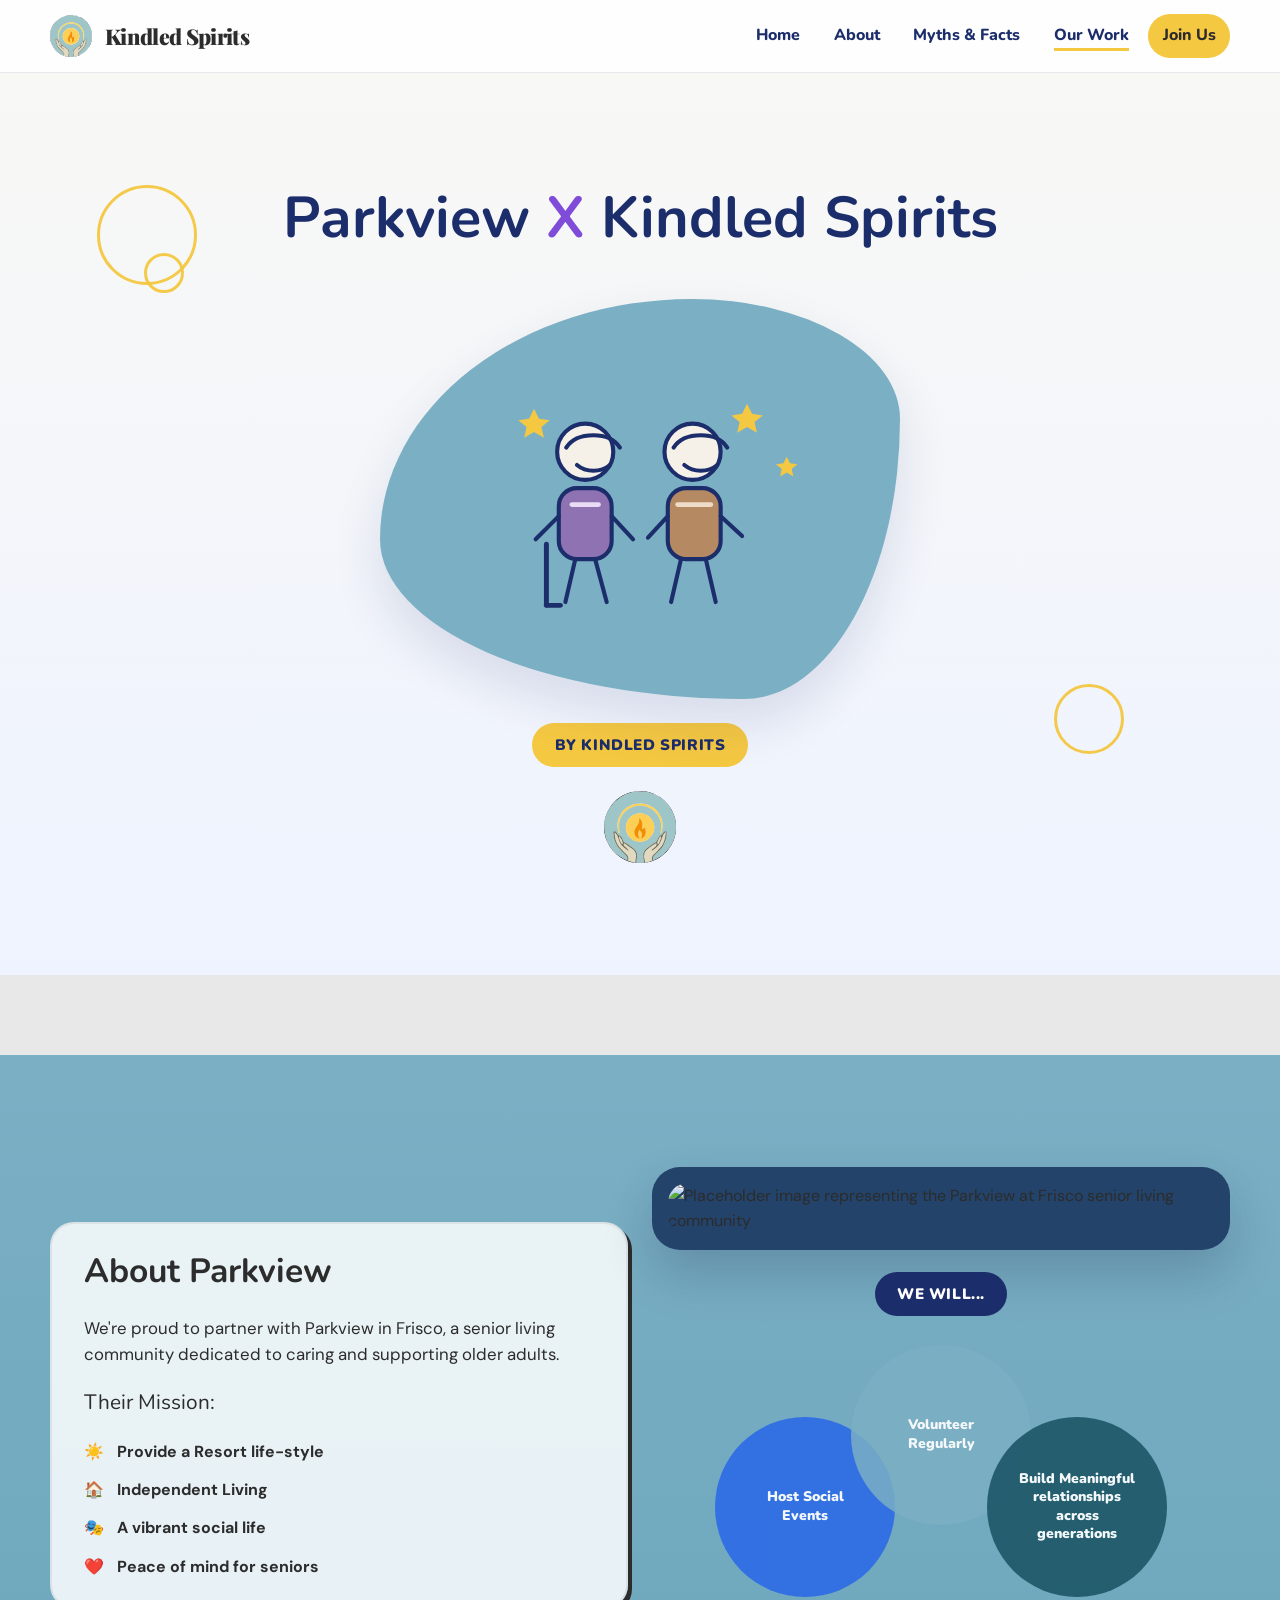
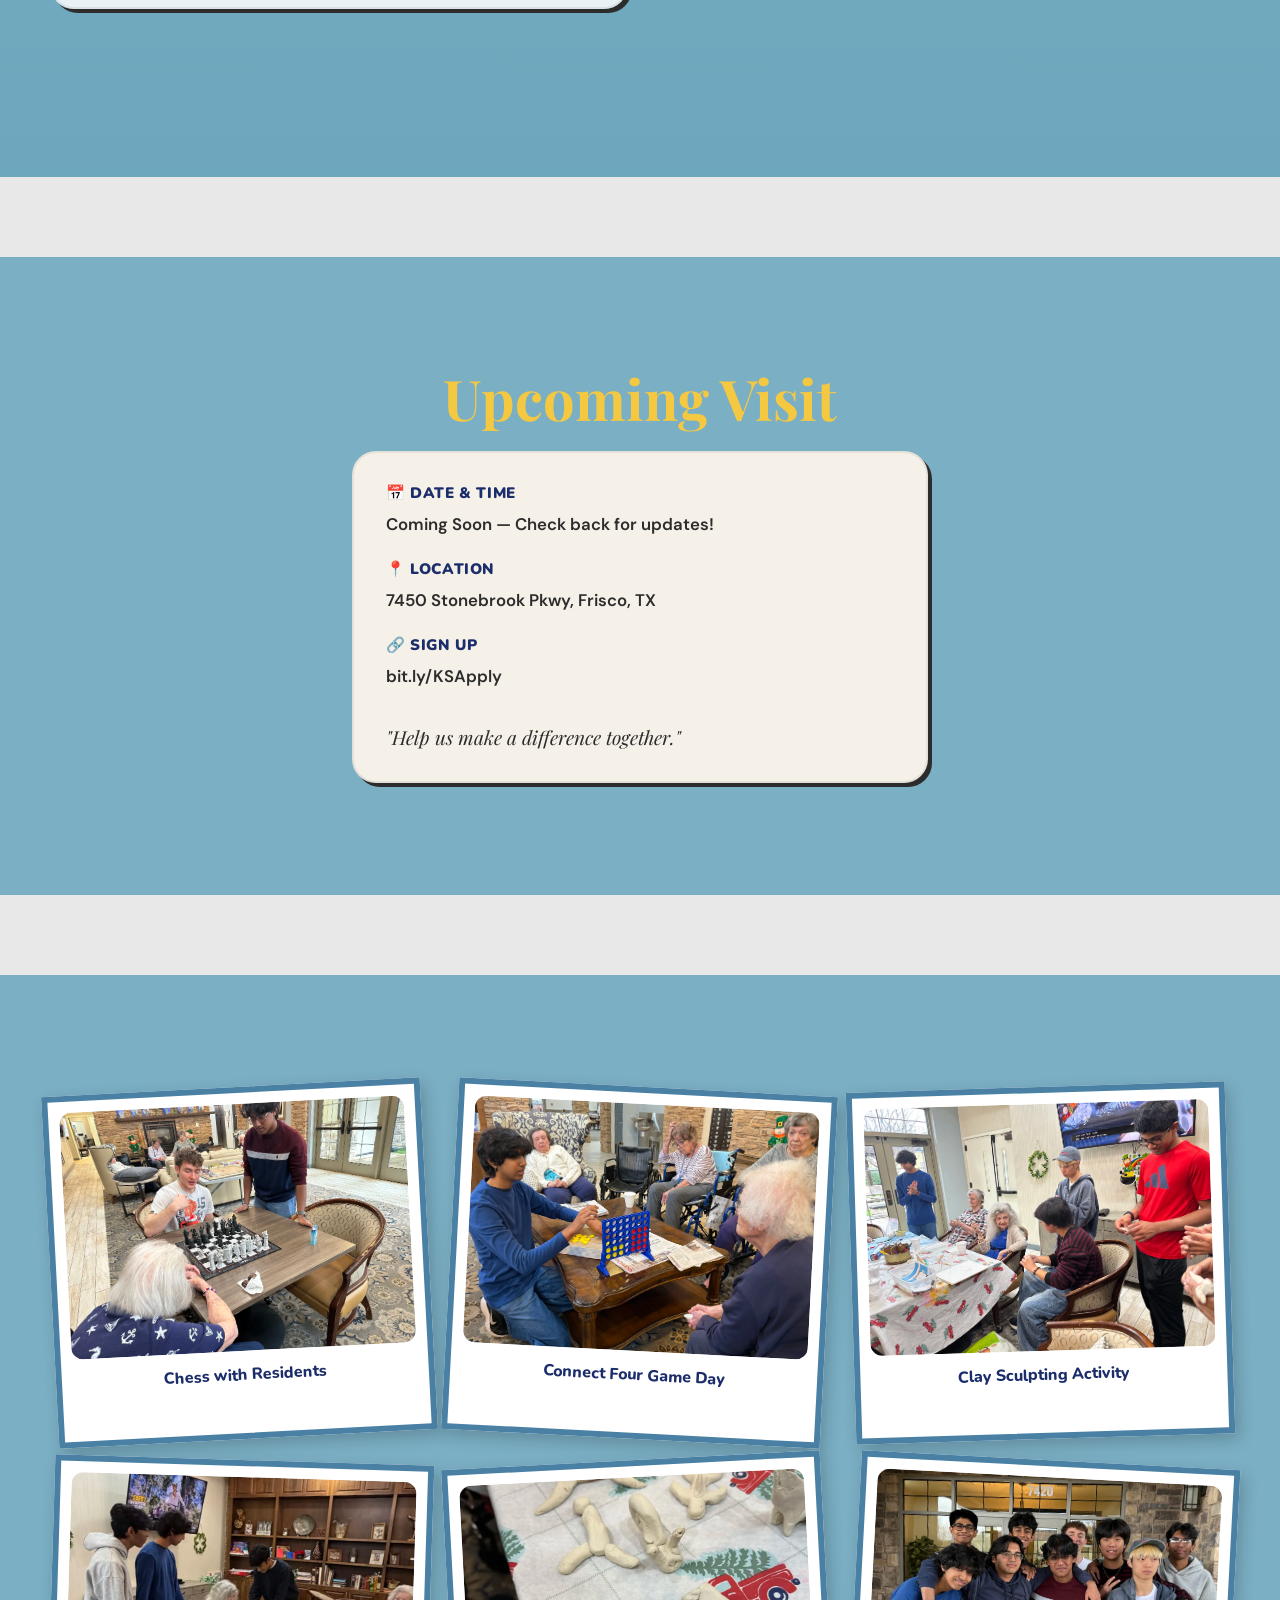
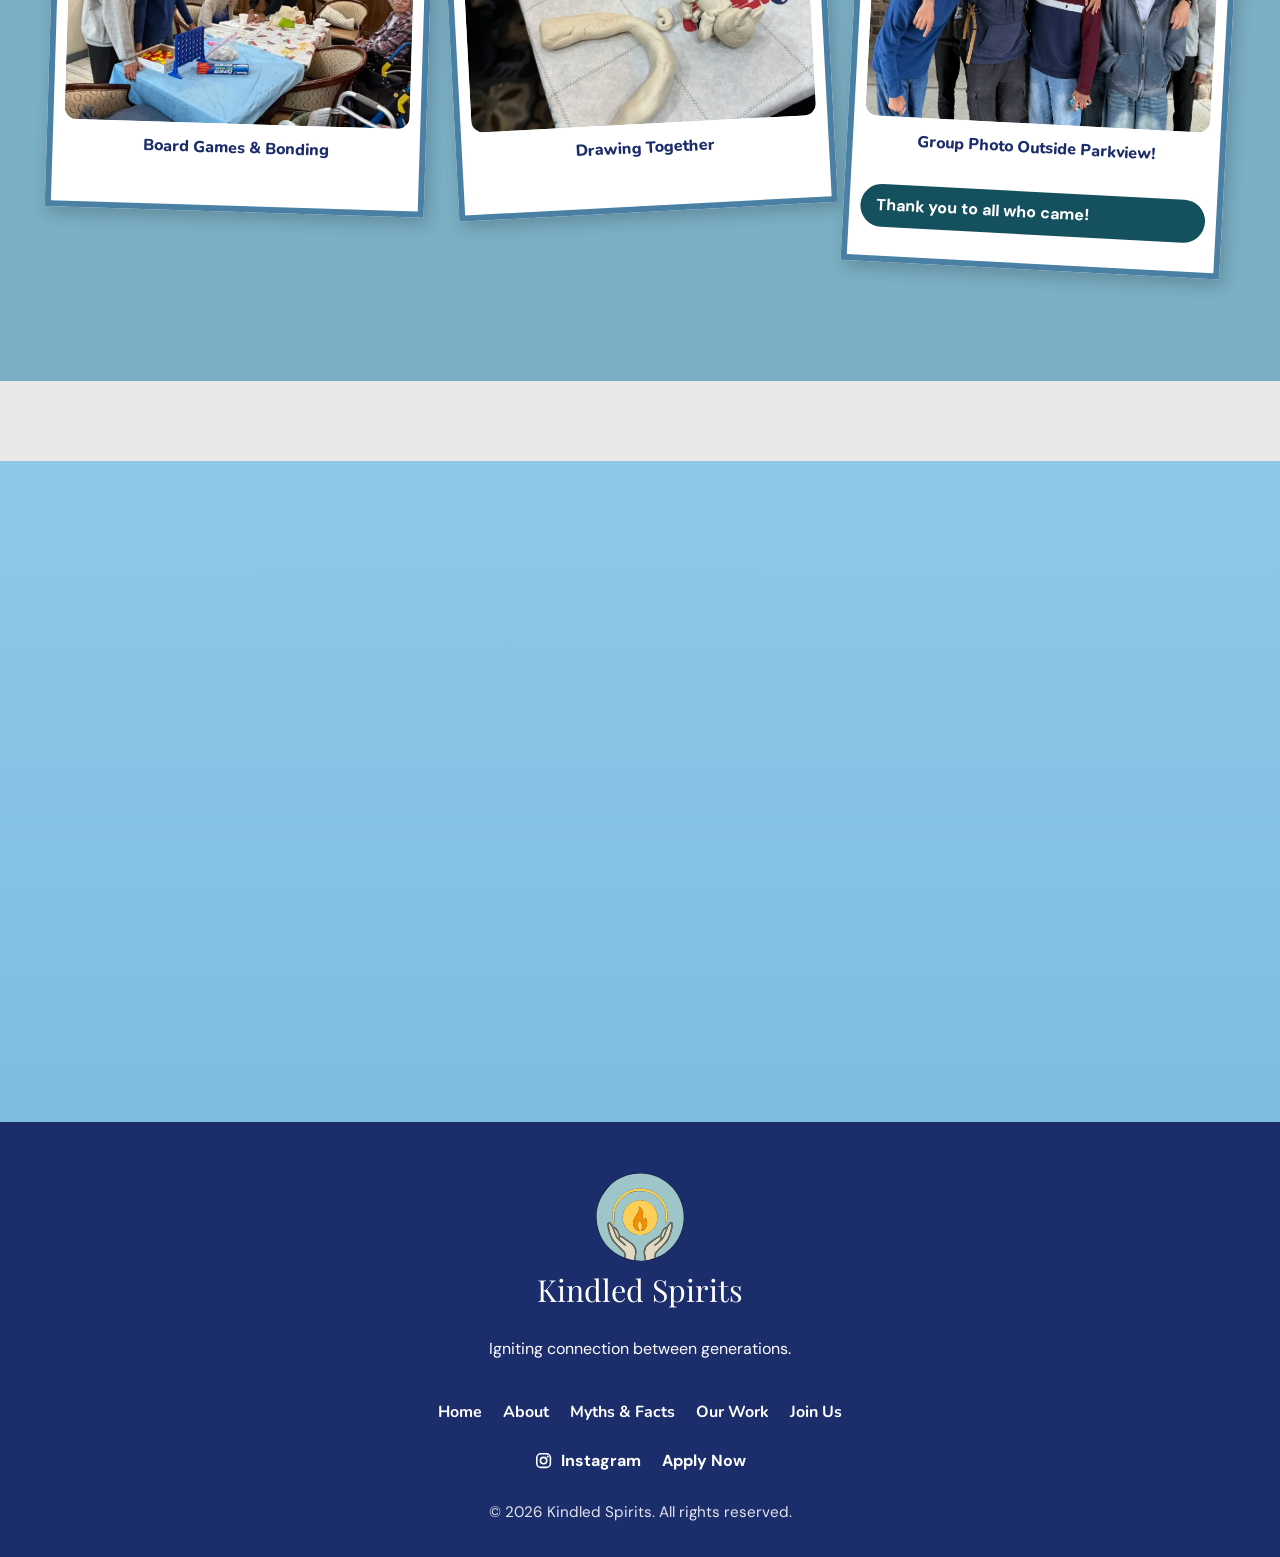
==== events.html @ 8cb98d76 "Initial Kindled Spirits website" ====
<!DOCTYPE html>
<html lang="en">
  <head>
    <meta charset="UTF-8" />
    <meta name="viewport" content="width=device-width, initial-scale=1.0" />
    <title>Kindled Spirits | Our Work</title>
    <meta
      name="description"
      content="See how Kindled Spirits partners with Parkview at Frisco, recaps student visits, and invites new volunteers to future events."
    />
    <link rel="icon" type="image/svg+xml" href="assets/logo.svg" />
    <link
      href="https://fonts.googleapis.com/css2?family=Playfair+Display:ital,wght@0,700;0,900;1,700&amp;family=Nunito:wght@700;800;900&amp;family=DM+Sans:wght@400;500;600;700&amp;family=Caveat:wght@600&amp;display=swap"
      rel="stylesheet"
    />
    <link rel="stylesheet" href="css/styles.css" />
    <script defer src="js/main.js"></script>
  </head>
  <body>
    <header class="site-header">
      <nav class="navbar" aria-label="Primary">
        <div class="nav-inner">
          <a class="brand" href="index.html" aria-label="Kindled Spirits home">
            <img class="brand-mark" src="assets/logo.svg" alt="Kindled Spirits logo" />
            <span class="brand-name">Kindled Spirits</span>
          </a>
          <button
            class="nav-toggle"
            type="button"
            data-nav-toggle
            aria-expanded="false"
            aria-controls="primary-menu"
            aria-label="Open navigation menu"
          >
            <svg viewBox="0 0 24 24" fill="none" aria-hidden="true">
              <path d="M4 7H20" stroke="currentColor" stroke-width="2.4" stroke-linecap="round" />
              <path d="M4 12H20" stroke="currentColor" stroke-width="2.4" stroke-linecap="round" />
              <path d="M4 17H20" stroke="currentColor" stroke-width="2.4" stroke-linecap="round" />
            </svg>
          </button>
          <div class="nav-menu" id="primary-menu" data-nav-menu>
            <a class="nav-link" href="index.html" data-nav-link>Home</a>
            <a class="nav-link" href="about.html" data-nav-link>About</a>
            <a class="nav-link" href="myths.html" data-nav-link>Myths &amp; Facts</a>
            <a class="nav-link" href="events.html" aria-current="page" data-nav-link>Our Work</a>
            <a class="nav-link nav-cta" href="join.html" data-nav-link>Join Us</a>
          </div>
        </div>
      </nav>
    </header>

    <main class="site-main">
      <section class="hero-section events-hero">
        <div class="container reveal">
          <div class="post-shell">
            <span class="gold-circle circle-sm" style="top: 10%; left: 8%;"></span>
            <span class="gold-circle circle-lg" style="top: 0; left: 4%;"></span>
            <span class="gold-circle circle-md" style="bottom: 16%; right: 9%;"></span>
            <h1 class="friendly-title" style="font-size:clamp(2.1rem,5vw,3.6rem);">
              <span style="color:var(--navy);">Parkview</span>
              <span style="color:#7f4bd9;">X</span>
              <span style="color:var(--navy);">Kindled Spirits</span>
            </h1>
            <div class="elder-blob-art blob">
              <svg viewBox="0 0 520 360" xmlns="http://www.w3.org/2000/svg" fill="none" aria-hidden="true">
                <path d="M94 284C94 197 153 116 260 116C364 116 426 197 426 284C426 307 407 326 384 326H136C113 326 94 307 94 284Z" fill="#7BAFC4" />
                <path d="M132 70L138 82L151 84L141 92L144 105L132 98L120 105L123 92L113 84L126 82L132 70Z" fill="#F5C842" />
                <path d="M390 64L396 76L409 78L399 86L402 99L390 92L378 99L381 86L371 78L384 76L390 64Z" fill="#F5C842" />
                <path d="M438 128L442 136L451 137L444 143L446 152L438 147L430 152L432 143L425 137L434 136L438 128Z" fill="#F5C842" />
                <circle cx="194" cy="122" r="34" fill="#F5F0E8" stroke="#1C2D6B" stroke-width="5" />
                <circle cx="324" cy="122" r="34" fill="#F5F0E8" stroke="#1C2D6B" stroke-width="5" />
                <path d="M171 117C178 106 191 102 204 102C217 102 229 106 236 117" stroke="#1C2D6B" stroke-width="5" stroke-linecap="round" />
                <path d="M301 117C308 106 321 102 334 102C347 102 359 106 366 117" stroke="#1C2D6B" stroke-width="5" stroke-linecap="round" />
                <path d="M184 138C190 143 198 145 204 145C210 145 218 143 224 138" stroke="#1C2D6B" stroke-width="5" stroke-linecap="round" />
                <path d="M314 138C320 143 328 145 334 145C340 145 348 143 354 138" stroke="#1C2D6B" stroke-width="5" stroke-linecap="round" />
                <rect x="162" y="166" width="64" height="86" rx="22" fill="#8F72B2" stroke="#1C2D6B" stroke-width="5" />
                <rect x="294" y="166" width="64" height="86" rx="22" fill="#B58A63" stroke="#1C2D6B" stroke-width="5" />
                <path d="M178 186H210" stroke="#E9DDF5" stroke-width="6" stroke-linecap="round" />
                <path d="M306 186H346" stroke="#EFDCC8" stroke-width="6" stroke-linecap="round" />
                <path d="M162 200L134 228" stroke="#1C2D6B" stroke-width="5" stroke-linecap="round" />
                <path d="M226 200L252 228" stroke="#1C2D6B" stroke-width="5" stroke-linecap="round" />
                <path d="M294 200L270 226" stroke="#1C2D6B" stroke-width="5" stroke-linecap="round" />
                <path d="M358 200L384 224" stroke="#1C2D6B" stroke-width="5" stroke-linecap="round" />
                <path d="M182 252L170 304" stroke="#1C2D6B" stroke-width="5" stroke-linecap="round" />
                <path d="M206 252L220 304" stroke="#1C2D6B" stroke-width="5" stroke-linecap="round" />
                <path d="M310 252L298 304" stroke="#1C2D6B" stroke-width="5" stroke-linecap="round" />
                <path d="M340 252L352 304" stroke="#1C2D6B" stroke-width="5" stroke-linecap="round" />
                <path d="M147 234V308" stroke="#1C2D6B" stroke-width="6" stroke-linecap="round" />
                <path d="M147 308H164" stroke="#1C2D6B" stroke-width="6" stroke-linecap="round" />
              </svg>
            </div>
            <span class="pill-banner" style="background:var(--gold);color:var(--navy);">By Kindled Spirits</span>
            <img class="post-logo" src="assets/logo.svg" alt="Kindled Spirits logo" />
          </div>
        </div>
      </section>

      <section class="page-section parkview-section">
        <div class="container reveal">
          <div class="parkview-grid">
            <article class="card" style="background:rgba(255,255,255,0.84);">
              <h2 class="friendly-title">About Parkview</h2>
              <p class="body-copy">
                We're proud to partner with Parkview in Frisco, a senior living community dedicated to caring and supporting older adults.
              </p>
              <p class="friendly-title" style="font-size:1.3rem;margin-top:1.4rem;">Their Mission:</p>
              <ul class="mission-list">
                <li><span aria-hidden="true">☀️</span> Provide a Resort life-style</li>
                <li><span aria-hidden="true">🏠</span> Independent Living</li>
                <li><span aria-hidden="true">🎭</span> A vibrant social life</li>
                <li><span aria-hidden="true">❤️</span> Peace of mind for seniors</li>
              </ul>
            </article>
            <div>
              <div class="tablet-frame">
                <img
                  src="https://placehold.co/520x360/B2CEC8/1C2D6B?text=Parkview+at+Frisco"
                  alt="Placeholder image representing the Parkview at Frisco senior living community"
                />
              </div>
              <div style="margin-top:1.4rem;text-align:center;">
                <span class="pill-banner">We Will...</span>
              </div>
              <div class="venn">
                <div class="venn-circle left"><span>Host Social Events</span></div>
                <div class="venn-circle center"><span>Volunteer Regularly</span></div>
                <div class="venn-circle right"><span>Build Meaningful relationships across generations</span></div>
              </div>
            </div>
          </div>
        </div>
      </section>

      <section class="page-section upcoming-section">
        <div class="container reveal">
          <h2 class="section-title upcoming-title">Upcoming Visit</h2>
          <!--
            =============================================
            UPCOMING VISIT — HOW TO UPDATE:
            To change the visit details, edit the text between the <p> tags below.
            Look for id="visit-date" and id="visit-location".
            =============================================
          -->
          <!--
            UPCOMING VISIT DETAILS — Edit the text below to update your next visit:
          -->
          <div class="card upcoming-visit-card">
            <p class="visit-label">📅 Date &amp; Time</p>
            <p class="visit-detail" id="visit-date">Coming Soon — Check back for updates!</p>

            <p class="visit-label">📍 Location</p>
            <p class="visit-detail" id="visit-location">7450 Stonebrook Pkwy, Frisco, TX</p>

            <p class="visit-label">🔗 Sign Up</p>
            <a href="https://bit.ly/KSApply" target="_blank" rel="noopener noreferrer" class="visit-detail">bit.ly/KSApply</a>

            <p class="visit-note">"Help us make a difference together."</p>
          </div>
        </div>
      </section>

      <section class="page-section gallery-section">
        <div class="container reveal">
          <!--
            =============================================
            PHOTO GALLERY — HOW TO ADD YOUR PHOTOS:
            1. Place your photos in the /assets/photos/ folder
            2. Name them exactly as listed below:
               - chess.jpg
               - connect-four.jpg
               - clay-sculpting.jpg
               - board-games.jpg
               - drawing.jpg
               - group-photo.jpg
            3. Save the file — photos will appear automatically.
            =============================================
          -->
          <div class="gallery-grid">
            <!-- PHOTO SLOT: Chess with Residents -->
            <!-- To add your photo: replace the src below with your image path, e.g. src="assets/photos/chess.jpg" -->
            <div class="polaroid rotate-left">
              <img src="assets/photos/chess.jpg" alt="Chess with residents" onerror="this.style.background='#cccccc'; this.style.minHeight='200px'; this.alt='Add photo: assets/photos/chess.jpg'">
              <p class="polaroid-caption">Chess with Residents</p>
            </div>

            <!-- PHOTO SLOT: Connect Four Game Day -->
            <!-- To add your photo: replace the src below with your image path, e.g. src="assets/photos/connect-four.jpg" -->
            <div class="polaroid rotate-right">
              <img src="assets/photos/connect-four.jpg" alt="Connect Four game day" onerror="this.style.background='#cccccc'; this.style.minHeight='200px'; this.alt='Add photo: assets/photos/connect-four.jpg'">
              <p class="polaroid-caption">Connect Four Game Day</p>
            </div>

            <!-- PHOTO SLOT: Clay Sculpting Activity -->
            <!-- To add your photo: replace the src below with your image path, e.g. src="assets/photos/clay-sculpting.jpg" -->
            <div class="polaroid rotate-soft-left">
              <img src="assets/photos/clay-sculpting.jpg" alt="Clay sculpting activity" onerror="this.style.background='#cccccc'; this.style.minHeight='200px'; this.alt='Add photo: assets/photos/clay-sculpting.jpg'">
              <p class="polaroid-caption">Clay Sculpting Activity</p>
            </div>

            <!-- PHOTO SLOT: Board Games and Bonding -->
            <!-- To add your photo: replace the src below with your image path, e.g. src="assets/photos/board-games.jpg" -->
            <div class="polaroid rotate-soft-right">
              <img src="assets/photos/board-games.jpg" alt="Board games and bonding" onerror="this.style.background='#cccccc'; this.style.minHeight='200px'; this.alt='Add photo: assets/photos/board-games.jpg'">
              <p class="polaroid-caption">Board Games &amp; Bonding</p>
            </div>

            <!-- PHOTO SLOT: Drawing Together -->
            <!-- To add your photo: replace the src below with your image path, e.g. src="assets/photos/drawing.jpg" -->
            <div class="polaroid rotate-left">
              <img src="assets/photos/drawing.jpg" alt="Drawing together" onerror="this.style.background='#cccccc'; this.style.minHeight='200px'; this.alt='Add photo: assets/photos/drawing.jpg'">
              <p class="polaroid-caption">Drawing Together</p>
            </div>

            <!-- PHOTO SLOT: Group Photo Outside Parkview -->
            <!-- To add your photo: replace the src below with your image path, e.g. src="assets/photos/group-photo.jpg" -->
            <div class="polaroid rotate-right">
              <img src="assets/photos/group-photo.jpg" alt="Group photo outside Parkview" onerror="this.style.background='#cccccc'; this.style.minHeight='200px'; this.alt='Add photo: assets/photos/group-photo.jpg'">
              <p class="polaroid-caption">Group Photo Outside Parkview!</p>
              <span class="group-thanks">Thank you to all who came!</span>
            </div>
          </div>
        </div>
      </section>

      <section class="page-section event-cta">
        <div class="container event-cta-grid reveal">
          <div>
            <h2 class="section-title handwritten" style="color:var(--white);margin-bottom:1.2rem;">Do you want to get Involved?</h2>
            <article class="card event-cta-card">
              <div class="detail-list">
                <div class="detail-row">
                  <span class="detail-label">Upcoming Visit</span>
                  <span>Coming Soon — Check back for updates!</span>
                </div>
                <div class="detail-row">
                  <span class="detail-label">Location</span>
                  <span>7450 Stonebrook Pkwy, Frisco, TX</span>
                </div>
                <div class="detail-row">
                  <span class="detail-label">Sign Up</span>
                  <span><a href="https://bit.ly/KSApply" target="_blank" rel="noopener noreferrer">bit.ly/KSApply</a></span>
                </div>
                <div class="detail-row">
                  <span>Help us make a difference together.</span>
                </div>
              </div>
              <div class="btn-row" style="margin-top:1.4rem;">
                <a class="btn btn-navy" href="https://bit.ly/KSApply" target="_blank" rel="noopener noreferrer">Sign Up Now</a>
              </div>
            </article>
          </div>
          <svg class="hugging-pair" viewBox="0 0 240 220" fill="none" xmlns="http://www.w3.org/2000/svg" aria-hidden="true">
            <circle cx="92" cy="56" r="20" fill="#F5F0E8" stroke="#1C2D6B" stroke-width="4" />
            <circle cx="148" cy="56" r="20" fill="#F5F0E8" stroke="#1C2D6B" stroke-width="4" />
            <rect x="70" y="84" width="44" height="60" rx="18" fill="#F5C842" stroke="#1C2D6B" stroke-width="4" />
            <rect x="126" y="84" width="44" height="60" rx="18" fill="#7BAFC4" stroke="#1C2D6B" stroke-width="4" />
            <path d="M114 102C126 118 137 126 148 132" stroke="#F5F0E8" stroke-width="8" stroke-linecap="round" />
            <path d="M126 102C113 118 101 126 90 132" stroke="#F5F0E8" stroke-width="8" stroke-linecap="round" />
            <path d="M84 144L78 188" stroke="#1C2D6B" stroke-width="4" stroke-linecap="round" />
            <path d="M100 144L106 188" stroke="#1C2D6B" stroke-width="4" stroke-linecap="round" />
            <path d="M140 144L134 188" stroke="#1C2D6B" stroke-width="4" stroke-linecap="round" />
            <path d="M156 144L162 188" stroke="#1C2D6B" stroke-width="4" stroke-linecap="round" />
          </svg>
        </div>
      </section>
    </main>

    <footer class="footer">
      <div class="footer-inner">
        <div class="footer-brand">
          <img src="assets/logo.svg" alt="Kindled Spirits logo" />
          <div class="footer-brand-name">Kindled Spirits</div>
          <p>Igniting connection between generations.</p>
        </div>
        <div class="footer-links" aria-label="Footer links">
          <a href="index.html">Home</a>
          <a href="about.html">About</a>
          <a href="myths.html">Myths &amp; Facts</a>
          <a href="events.html">Our Work</a>
          <a href="join.html">Join Us</a>
        </div>
        <div class="footer-actions">
          <a href="https://www.instagram.com/kindled.spirits_/" target="_blank" rel="noopener noreferrer">
            <span style="display:inline-flex;align-items:center;gap:0.45rem;">
              <svg class="social-icon" viewBox="0 0 24 24" fill="none" aria-hidden="true">
                <rect x="3.5" y="3.5" width="17" height="17" rx="5" stroke="currentColor" stroke-width="2" />
                <circle cx="12" cy="12" r="4" stroke="currentColor" stroke-width="2" />
                <circle cx="17.2" cy="6.8" r="1.3" fill="currentColor" />
              </svg>
              Instagram
            </span>
          </a>
          <a href="https://bit.ly/KSApply" target="_blank" rel="noopener noreferrer">Apply Now</a>
        </div>
        <div class="footer-meta">© 2026 Kindled Spirits. All rights reserved.</div>
      </div>
    </footer>
  </body>
</html>
---- css/styles.css ----
:root {
  --gold: #F5C842;
  --teal: #7BAFC4;
  --navy: #1C2D6B;
  --dark: #2C2C2C;
  --cream: #F5F0E8;
  --lightgray: #E8E8E8;
  --white: #FFFFFF;
  --space: #0D1B3E;
  --blue-cta: #2563EB;
  --mint: #B2CEC8;
  --sky: #90C8E8;
  --shadow: 4px 4px 0px var(--dark);
  --radius-card: 24px;
  --radius-pill: 999px;
  --site-width: min(1180px, calc(100% - 2rem));
}

*,
*::before,
*::after {
  box-sizing: border-box;
}

html {
  scroll-behavior: smooth;
}

body {
  margin: 0;
  font-family: "DM Sans", sans-serif;
  color: var(--dark);
  background: var(--lightgray);
  line-height: 1.6;
}

body.nav-open {
  overflow: hidden;
}

::selection {
  background: rgba(245, 200, 66, 0.45);
  color: var(--dark);
}

img,
svg {
  display: block;
  max-width: 100%;
}

a {
  color: inherit;
  text-decoration: none;
}

button,
a,
input,
textarea,
select {
  font: inherit;
}

button {
  border: 0;
  background: none;
}

:focus-visible {
  outline: 3px solid var(--blue-cta);
  outline-offset: 3px;
}

.visually-hidden {
  position: absolute;
  width: 1px;
  height: 1px;
  padding: 0;
  margin: -1px;
  overflow: hidden;
  clip: rect(0, 0, 0, 0);
  border: 0;
}

.site-main {
  overflow: clip;
}

.site-main > .hero-section:not(:last-child),
.site-main > .page-section:not(:last-child) {
  margin-bottom: 80px;
}

.container {
  width: var(--site-width);
  margin: 0 auto;
}

.page-section,
.hero-section {
  position: relative;
  padding: 5rem 0;
  scroll-margin-top: 6rem;
}

.hero-section {
  min-height: calc(100vh - 4.5rem);
  display: flex;
  align-items: center;
}

.section-title,
.display-title,
.hero-wordmark,
.footer-brand-name {
  font-family: "Playfair Display", serif;
}

.display-title {
  margin: 0;
  font-size: clamp(2.8rem, 7vw, 5rem);
  line-height: 0.96;
  letter-spacing: -0.04em;
}

.section-title {
  margin: 0 0 1.5rem;
  font-size: clamp(2rem, 4.4vw, 3.5rem);
  line-height: 1.05;
}

.friendly-title,
.nav-link,
.pill-banner,
.btn,
.myth-subheading,
.eyebrow,
.tag,
.stat-label,
.quote-credit,
.plan-pillar,
.footer-links a {
  font-family: "Nunito", sans-serif;
}

.friendly-title {
  margin: 0 0 1.5rem;
  font-size: clamp(1.4rem, 3vw, 2.1rem);
  line-height: 1.15;
}

.handwritten {
  font-family: "Caveat", cursive;
}

.eyebrow {
  margin: 0 0 0.75rem;
  font-size: 1rem;
  font-weight: 800;
  letter-spacing: 0.12em;
  text-transform: uppercase;
}

.lede,
.body-copy {
  font-size: 1.05rem;
}

.body-copy strong {
  font-weight: 700;
}

.card {
  border-radius: var(--radius-card);
  background: var(--white);
  box-shadow: var(--shadow);
  padding: 1.25rem;
  border: 2px solid rgba(44, 44, 44, 0.08);
}

.card:hover {
  transform: translateY(-4px);
  box-shadow: 6px 8px 0px var(--dark);
}

.card,
.btn,
.polaroid,
.nav-menu,
.truth-card {
  transition: transform 0.22s ease, box-shadow 0.22s ease, opacity 0.3s ease;
}

.pill-banner {
  display: inline-flex;
  align-items: center;
  justify-content: center;
  min-height: 2.7rem;
  padding: 0.6rem 1.4rem;
  border-radius: var(--radius-pill);
  background: var(--navy);
  color: var(--white);
  font-size: 0.95rem;
  font-weight: 900;
  letter-spacing: 0.04em;
  text-transform: uppercase;
}

.btn-row {
  display: flex;
  flex-wrap: wrap;
  gap: 1rem;
}

.btn {
  display: inline-flex;
  align-items: center;
  justify-content: center;
  min-height: 3.2rem;
  padding: 0.85rem 1.7rem;
  border-radius: var(--radius-pill);
  font-size: 1rem;
  font-weight: 800;
  cursor: pointer;
  text-align: center;
}

.btn:hover,
.btn:focus-visible {
  transform: scale(1.03);
  filter: brightness(1.03);
}

.btn-gold {
  background: var(--gold);
  color: var(--dark);
}

.btn-navy {
  background: var(--navy);
  color: var(--white);
}

.btn-white {
  background: var(--white);
  color: var(--navy);
}

.gold-circle {
  position: absolute;
  border: 3px solid var(--gold);
  border-radius: 50%;
  pointer-events: none;
  opacity: 0.95;
}

.gold-circle.circle-sm {
  width: 40px;
  height: 40px;
}

.gold-circle.circle-md {
  width: 70px;
  height: 70px;
}

.gold-circle.circle-lg {
  width: 100px;
  height: 100px;
}

.gold-circle.circle-xl {
  width: 130px;
  height: 130px;
}

.section-yellow-border {
  border: 8px solid var(--gold);
  border-radius: 28px;
  margin: 0 auto;
  width: min(1200px, calc(100% - 2rem));
  background: linear-gradient(180deg, rgba(255, 255, 255, 0.18), rgba(255, 255, 255, 0));
}

.section-yellow-border .container {
  width: min(1120px, calc(100% - 2rem));
}

.polaroid {
  background: var(--white);
  padding: 0.7rem 0.7rem 1.8rem;
  border: 6px solid #4A80A4;
  box-shadow: 4px 6px 16px rgba(0, 0, 0, 0.2);
  display: flex;
  flex-direction: column;
}

.polaroid:hover {
  transform: rotate(0deg) scale(1.03);
}

.reveal {
  opacity: 0;
  transform: translateY(30px);
}

.reveal.is-visible {
  opacity: 1;
  transform: translateY(0);
}

.blob {
  border-radius: 60% 40% 30% 70% / 60% 30% 70% 40%;
  animation: morphBlob 12s ease-in-out infinite;
}

.site-header {
  position: sticky;
  top: 0;
  z-index: 100;
  background: rgba(255, 255, 255, 0.92);
  border-bottom: 1px solid rgba(28, 45, 107, 0.1);
  backdrop-filter: blur(10px);
}

.navbar {
  min-height: 4.5rem;
}

.nav-inner {
  width: var(--site-width);
  min-height: 4.5rem;
  margin: 0 auto;
  position: relative;
  display: flex;
  align-items: center;
  justify-content: space-between;
  gap: 1rem;
}

.brand {
  display: inline-flex;
  align-items: center;
  gap: 0.8rem;
  min-width: 0;
}

.brand-mark {
  width: 42px;
  height: 42px;
  flex: 0 0 auto;
}

.brand-name {
  font-family: "Playfair Display", serif;
  font-size: 1.35rem;
  font-weight: 900;
  color: var(--dark);
  letter-spacing: -0.03em;
}

.nav-toggle {
  width: 2.8rem;
  height: 2.8rem;
  border-radius: 50%;
  border: 2px solid rgba(28, 45, 107, 0.16);
  color: var(--navy);
  display: inline-flex;
  align-items: center;
  justify-content: center;
  cursor: pointer;
}

.nav-toggle svg {
  width: 1.3rem;
  height: 1.3rem;
}

.nav-menu {
  position: absolute;
  top: calc(100% + 0.6rem);
  left: 1rem;
  right: 1rem;
  display: flex;
  flex-direction: column;
  gap: 0.3rem;
  padding: 1rem;
  border-radius: 24px;
  background: var(--white);
  box-shadow: 0 24px 50px rgba(13, 27, 62, 0.18);
  opacity: 0;
  transform: translateY(-18px);
  pointer-events: none;
}

body.nav-open .nav-menu {
  opacity: 1;
  transform: translateY(0);
  pointer-events: auto;
}

.nav-link {
  display: inline-flex;
  align-items: center;
  justify-content: flex-start;
  min-height: 2.9rem;
  padding: 0.35rem 0.8rem;
  border-radius: 999px;
  font-weight: 800;
  color: var(--navy);
}

.nav-link:hover,
.nav-link:focus-visible {
  background: rgba(123, 175, 196, 0.14);
}

.nav-link[aria-current="page"] {
  text-decoration: underline;
  text-decoration-thickness: 3px;
  text-decoration-color: var(--gold);
  text-underline-offset: 0.5rem;
}

.nav-cta {
  background: var(--gold);
  color: var(--dark);
}

.nav-cta[aria-current="page"] {
  text-decoration: none;
  box-shadow: inset 0 -4px 0 rgba(28, 45, 107, 0.2);
}

.footer {
  background: var(--navy);
  color: var(--white);
  padding: 3.2rem 0 2rem;
}

.footer-inner {
  width: var(--site-width);
  margin: 0 auto;
  display: grid;
  gap: 1.4rem;
  justify-items: center;
  text-align: center;
}

.footer-brand {
  display: grid;
  gap: 0.9rem;
  justify-items: center;
}

.footer-brand img {
  width: 88px;
}

.footer-brand-name {
  font-size: 1.9rem;
  line-height: 1;
}

.footer-links,
.footer-actions {
  display: flex;
  flex-wrap: wrap;
  justify-content: center;
  gap: 1rem 1.3rem;
}

.footer-links a,
.footer-actions a {
  color: var(--white);
  font-weight: 700;
}

.footer-links a:hover,
.footer-actions a:hover,
.footer-links a:focus-visible,
.footer-actions a:focus-visible {
  color: var(--gold);
}

.footer-meta {
  font-size: 0.95rem;
  opacity: 0.88;
}

.social-icon {
  width: 1.2rem;
  height: 1.2rem;
}

.home-hero {
  background:
    radial-gradient(circle at top left, rgba(245, 200, 66, 0.18), transparent 25%),
    radial-gradient(circle at bottom right, rgba(123, 175, 196, 0.28), transparent 32%),
    var(--lightgray);
}

.hero-layout {
  width: var(--site-width);
  margin: 0 auto;
  text-align: center;
  position: relative;
}

.hero-content {
  position: relative;
  z-index: 2;
  display: grid;
  gap: 1.1rem;
  justify-items: center;
  animation: fadeInUp 0.8s ease forwards;
}

.hero-kicker {
  margin: 0;
  font-size: 1.05rem;
  font-weight: 600;
}

.hero-wordmark {
  margin: 0;
  max-width: 12ch;
  font-size: clamp(3.4rem, 9vw, 6.8rem);
  line-height: 0.92;
  font-weight: 900;
  letter-spacing: -0.05em;
  color: var(--dark);
  text-wrap: balance;
  transform: rotate(-2deg);
}

.hero-wordmark span {
  display: inline-block;
  text-shadow: 0.06em 0.08em 0 rgba(245, 200, 66, 0.42);
}

.hero-logo {
  width: min(220px, 56vw);
  filter: drop-shadow(0 22px 34px rgba(28, 45, 107, 0.16));
}

.hero-actions {
  display: flex;
  flex-wrap: wrap;
  justify-content: center;
  gap: 1rem;
}

.mission-section {
  background: var(--lightgray);
}

.mission-grid {
  display: grid;
  gap: 2rem;
  align-items: center;
}

.mission-card {
  background: var(--cream);
}

.mission-logo-wrap {
  position: relative;
  display: grid;
  place-items: center;
  min-height: 22rem;
}

.mission-logo-wrap img {
  width: min(280px, 68vw);
  position: relative;
  z-index: 2;
}

.signal-arcs {
  position: absolute;
  inset: 50% auto auto 50%;
  transform: translate(-50%, -50%);
  width: min(460px, 92%);
  aspect-ratio: 1 / 1;
  z-index: 1;
}

.signal-arcs span {
  position: absolute;
  inset: 50%;
  border-radius: 50%;
  border: 3px solid rgba(123, 175, 196, 0.56);
  transform: translate(-50%, -50%);
  animation: pulseArc 4.5s ease-in-out infinite;
}

.signal-arcs span:nth-child(1) {
  width: 48%;
  height: 48%;
}

.signal-arcs span:nth-child(2) {
  width: 68%;
  height: 68%;
  border-color: rgba(123, 175, 196, 0.42);
  animation-delay: 0.6s;
}

.signal-arcs span:nth-child(3) {
  width: 88%;
  height: 88%;
  border-color: rgba(123, 175, 196, 0.3);
  animation-delay: 1.2s;
}

.plan-section {
  background: linear-gradient(180deg, var(--lightgray), #f2efe8);
}

.plan-intro {
  text-align: center;
  max-width: 54rem;
  margin: 0 auto 2rem;
}

.plan-network {
  position: relative;
  padding-top: 1rem;
}

.plan-trunk {
  width: min(340px, 100%);
  margin: 0 auto 2rem;
  aspect-ratio: 1.05 / 1;
}

.plan-trunk svg {
  width: 100%;
  height: auto;
}

.plan-pillars {
  display: grid;
  gap: 1.3rem;
}

.plan-pillar {
  position: relative;
  padding: 1.6rem 1.35rem;
  border-radius: 22px;
  background: rgba(255, 255, 255, 0.7);
  border: 2px solid rgba(245, 200, 66, 0.55);
  box-shadow: 0 18px 40px rgba(28, 45, 107, 0.08);
  font-size: 1.05rem;
  font-weight: 800;
  line-height: 1.45;
  text-align: center;
}

.plan-pillar::before {
  content: "";
  position: absolute;
  top: -2.2rem;
  left: 50%;
  width: 2px;
  height: 2.2rem;
  background: var(--gold);
  transform: translateX(-50%);
}

.issue-hero {
  background: linear-gradient(180deg, #f8f8f5, #eef5f2);
  overflow: hidden;
}

.issue-hero-grid {
  display: grid;
  gap: 1.5rem;
  align-items: center;
}

.issue-heading {
  display: grid;
  gap: 0.9rem;
  max-width: 34rem;
}

.issue-heading .friendly-title {
  font-size: clamp(1.9rem, 5vw, 3rem);
  color: var(--navy);
}

.outlined-word {
  display: block;
  color: var(--navy);
  text-shadow:
    -1px -1px 0 var(--white),
    1px -1px 0 var(--white),
    -1px 1px 0 var(--white),
    1px 1px 0 var(--white);
}

.issue-blob {
  position: relative;
  width: min(480px, 100%);
  aspect-ratio: 1.1 / 1;
  margin: 0 auto;
  background: linear-gradient(145deg, var(--teal), var(--mint));
  box-shadow: 0 24px 50px rgba(28, 45, 107, 0.12);
  display: grid;
  place-items: center;
}

.issue-blob .byline-pill {
  position: absolute;
  bottom: 1rem;
  left: 50%;
  transform: translateX(-50%);
  background: var(--gold);
  color: var(--navy);
}

.issue-blob .corner-logo {
  position: absolute;
  right: 1rem;
  bottom: 1rem;
  width: 3rem;
}

.sad-figure {
  width: 70%;
  max-width: 280px;
}

.overlook-section {
  background: linear-gradient(180deg, var(--teal), #6ea6bc);
}

.overlook-grid {
  display: grid;
  gap: 1.5rem;
  align-items: center;
}

.family-bridge {
  display: grid;
  gap: 1rem;
  justify-items: center;
}

.family-bridge svg {
  width: min(520px, 100%);
}

.quote-card {
  background: var(--cream);
  border-radius: 20px;
  padding: 1.25rem;
  box-shadow: 0 18px 40px rgba(13, 27, 62, 0.13);
}

.quote-card blockquote {
  margin: 0 0 1rem;
  font-size: clamp(1.2rem, 2vw, 1.5rem);
  font-family: "Playfair Display", serif;
  line-height: 1.35;
}

.quote-credit {
  display: inline-block;
  padding-top: 0.7rem;
  border-top: 2px solid rgba(28, 45, 107, 0.18);
  font-weight: 800;
}

.space-section {
  background:
    radial-gradient(circle at top right, rgba(245, 200, 66, 0.1), transparent 20%),
    radial-gradient(circle at bottom left, rgba(123, 175, 196, 0.14), transparent 22%),
    var(--space);
  color: var(--white);
}

.space-layout {
  position: relative;
  min-height: 30rem;
  display: grid;
  place-items: center;
}

.star {
  position: absolute;
  color: var(--gold);
  font-size: 1.2rem;
  opacity: 0.9;
}

.star.s1 { top: 14%; left: 12%; }
.star.s2 { top: 20%; right: 14%; }
.star.s3 { bottom: 28%; left: 18%; }
.star.s4 { bottom: 15%; right: 20%; }
.star.s5 { top: 46%; right: 8%; }

.night-blob {
  width: min(760px, 100%);
  padding: clamp(2rem, 4vw, 3.5rem);
  background: linear-gradient(150deg, rgba(28, 45, 107, 0.9), rgba(13, 27, 62, 0.98));
  box-shadow: 0 28px 50px rgba(0, 0, 0, 0.28);
}

.night-blob p {
  margin: 0;
  font-size: clamp(1.8rem, 3.4vw, 3rem);
  line-height: 1.25;
  text-align: center;
}

.planet-cluster {
  position: absolute;
  right: max(2rem, 8vw);
  bottom: 1rem;
  width: 8rem;
  height: 8rem;
}

.planet-cluster span {
  position: absolute;
  border-radius: 50%;
}

.planet-cluster span:nth-child(1) {
  right: 0;
  bottom: 0;
  width: 3.8rem;
  height: 3.8rem;
  background: var(--teal);
}

.planet-cluster span:nth-child(2) {
  left: 1rem;
  bottom: 1.8rem;
  width: 2.2rem;
  height: 2.2rem;
  background: var(--mint);
}

.planet-cluster span:nth-child(3) {
  left: 0;
  top: 0;
  width: 1.2rem;
  height: 1.2rem;
  background: var(--gold);
}

.common-section {
  background: #EEF5EE;
}

.common-grid {
  display: grid;
  gap: 1.4rem;
}

.common-card {
  background: var(--white);
  border: 3px solid rgba(44, 44, 44, 0.8);
  border-radius: 26px;
  padding: 1.25rem;
  display: grid;
  gap: 1rem;
}

.common-card svg {
  width: 4.2rem;
  height: 4.2rem;
}

.action-section {
  background:
    radial-gradient(circle at top left, rgba(255, 255, 255, 0.05), transparent 18%),
    linear-gradient(180deg, var(--navy), #142352);
  color: var(--white);
}

.action-section .section-title {
  color: var(--white);
}

.sparkle {
  position: absolute;
  color: rgba(245, 200, 66, 0.9);
  font-size: 1.4rem;
}

.sparkle.sp1 { top: 12%; left: 12%; }
.sparkle.sp2 { top: 18%; right: 10%; }
.sparkle.sp3 { bottom: 26%; left: 8%; }
.sparkle.sp4 { bottom: 16%; right: 22%; }

.action-card {
  max-width: 54rem;
  margin: 2rem auto 0;
  background: var(--white);
  color: var(--dark);
  padding: clamp(1.6rem, 4vw, 2.4rem);
}

.action-list {
  display: grid;
  gap: 1rem;
  margin: 0;
  padding: 0;
  list-style: none;
}

.action-list li {
  padding: 0.9rem 1rem;
  border-radius: 18px;
  background: rgba(123, 175, 196, 0.12);
  font-size: clamp(1.35rem, 3vw, 2rem);
  line-height: 1.2;
}

.hug-illustration {
  width: min(200px, 48vw);
  margin: 2rem 0 0 auto;
}

.myths-page {
  background: var(--teal);
}

.post-shell {
  max-width: 44rem;
  margin: 0 auto;
  display: grid;
  gap: 1.5rem;
  justify-items: center;
  text-align: center;
}

.myths-intro {
  overflow: hidden;
}

.myths-hero-shell {
  position: relative;
  width: 100%;
}

.myths-hero-shell > * {
  position: relative;
  z-index: 1;
}

.post-logo {
  width: 72px;
}

.post-card {
  width: 100%;
  background: var(--white);
  border-radius: 32px;
  box-shadow: 6px 8px 0px rgba(44, 44, 44, 0.95);
  padding: 1.25rem;
}

.post-card .display-title {
  margin-bottom: 0.5rem;
}

.myth-subheading {
  margin: 0 0 0.8rem;
  font-size: clamp(1.25rem, 3vw, 2rem);
  font-weight: 900;
  letter-spacing: 0.08em;
}

.post-caption {
  display: flex;
  width: 100%;
  justify-content: space-between;
  gap: 1rem;
  font-size: 0.95rem;
  font-weight: 700;
  color: rgba(28, 45, 107, 0.85);
}

.setup-card {
  text-align: left;
}

.myth-stack {
  max-width: 46rem;
  margin: 0 auto;
  display: grid;
  gap: 1rem;
}

.myth-row {
  display: grid;
  gap: 0.75rem;
}

.fact-card {
  padding: 1.25rem;
  border-radius: 24px;
  background: var(--white);
  box-shadow: 5px 6px 0px rgba(44, 44, 44, 0.95);
}

.fact-card-inner {
  display: grid;
  grid-template-columns: auto 1fr;
  gap: 1rem;
  align-items: center;
}

.fact-icon {
  width: 4.2rem;
  height: 4.2rem;
  border-radius: 18px;
  background: rgba(123, 175, 196, 0.18);
  display: grid;
  place-items: center;
  color: var(--navy);
}

.fact-icon svg {
  width: 2.2rem;
  height: 2.2rem;
}

.fact-label {
  margin-bottom: 0.5rem;
}

.fact-card p {
  margin: 0;
  font-size: 1.05rem;
  line-height: 1.55;
}

.truth-card {
  opacity: 0;
  transform: translateX(30px);
  max-height: 0;
  overflow: hidden;
  padding-top: 0;
  padding-bottom: 0;
}

.truth-card.revealed {
  opacity: 1;
  transform: translateX(0);
  max-height: 40rem;
  padding-top: 1.3rem;
  padding-bottom: 1.3rem;
}

.reveal-truth {
  justify-self: center;
}

.join-hero {
  background:
    linear-gradient(180deg, rgba(255, 255, 255, 0.3), transparent),
    var(--cream);
  border: 10px solid rgba(44, 44, 44, 0.08);
  overflow: hidden;
}

.recruit-grid {
  display: grid;
  gap: 1.5rem;
  align-items: center;
}

.recruit-copy {
  display: grid;
  gap: 1rem;
}

.join-brand {
  margin: 0;
  color: var(--gold);
  font-size: clamp(2.6rem, 6vw, 4.8rem);
  line-height: 0.95;
}

.you-callout {
  margin: 0;
  font-family: "Nunito", sans-serif;
  font-size: clamp(3rem, 11vw, 6rem);
  line-height: 0.92;
  font-weight: 900;
}

.you-callout .wants {
  display: block;
  color: var(--white);
  text-shadow:
    -2px -2px 0 var(--navy),
    2px -2px 0 var(--navy),
    -2px 2px 0 var(--navy),
    2px 2px 0 var(--navy);
}

.you-callout .you {
  display: block;
  color: var(--blue-cta);
  text-shadow:
    -2px -2px 0 var(--navy),
    2px -2px 0 var(--navy),
    -2px 2px 0 var(--navy),
    2px 2px 0 var(--navy);
}

.recruit-tagline {
  margin: 0;
  color: #7f2530;
  font-family: "Playfair Display", serif;
  font-size: clamp(1.4rem, 3vw, 2rem);
  font-weight: 900;
}

.apply-small {
  margin: 0;
  font-family: "Nunito", sans-serif;
  font-size: 0.95rem;
  font-weight: 900;
  letter-spacing: 0.12em;
  text-transform: uppercase;
}

.pointer-art {
  position: relative;
  min-height: 26rem;
  display: grid;
  place-items: center;
}

.pointer-stage {
  position: relative;
  width: min(380px, 100%);
}

.pointer-figure {
  width: min(360px, 100%);
  height: auto;
}

.pointer-coat {
  position: absolute;
  left: 50%;
  bottom: 0;
  width: 60%;
  height: 56%;
  background: linear-gradient(180deg, var(--navy), #15285f);
  clip-path: polygon(24% 0, 76% 0, 100% 100%, 0 100%);
  transform: translateX(-50%);
  border-radius: 28px 28px 18px 18px;
}

.pointer-hand {
  position: absolute;
  background: #D4B896;
  border: 3px solid var(--dark);
  border-radius: 999px;
}

.pointer-hand.left {
  width: 26%;
  height: 11%;
  left: 17%;
  top: 49%;
  transform: rotate(18deg);
}

.pointer-hand.right {
  width: 38%;
  height: 12%;
  right: 2%;
  top: 43%;
  transform: rotate(-18deg);
}

.pointer-finger {
  position: absolute;
  right: 0;
  top: 42%;
  width: 22%;
  height: 8%;
  background: #D4B896;
  border: 3px solid var(--dark);
  border-radius: 999px;
  transform: rotate(-8deg);
}

.pointer-head {
  position: absolute;
  top: 7%;
  left: 50%;
  width: 35%;
  aspect-ratio: 1 / 1;
  transform: translateX(-50%);
  border-radius: 50%;
  background: var(--white);
  padding: 0.4rem;
  box-shadow: 0 18px 28px rgba(28, 45, 107, 0.14);
}

.pointer-head img {
  width: 100%;
  height: 100%;
}

.pointer-hat {
  position: absolute;
  top: 0;
  left: 50%;
  width: 42%;
  height: 16%;
  transform: translateX(-50%);
  background: linear-gradient(180deg, var(--gold), #f0bb20);
  border: 3px solid var(--dark);
  border-radius: 26px 26px 10px 10px;
}

.pointer-hat::after {
  content: "";
  position: absolute;
  left: 50%;
  bottom: -12%;
  width: 120%;
  height: 32%;
  transform: translateX(-50%);
  background: var(--navy);
  border: 3px solid var(--dark);
  border-radius: 999px;
}

.corner-elders {
  position: absolute;
  left: 0;
  bottom: 0;
  width: 100px;
  opacity: 0.95;
}

.who-grid {
  display: grid;
  gap: 1.3rem;
  align-items: start;
}

.info-stack {
  display: grid;
  gap: 1rem;
}

.student-card {
  display: grid;
  gap: 1rem;
}

.student-note {
  background: rgba(245, 200, 66, 0.18);
}

.student-illustration {
  width: min(260px, 80%);
  margin-top: 0.5rem;
}

.mini-card {
  background: #fff7d2;
}

.check-list {
  margin: 0;
  padding: 0;
  list-style: none;
  display: grid;
  gap: 0.8rem;
}

.check-list li {
  display: flex;
  gap: 0.75rem;
  align-items: flex-start;
  font-weight: 700;
}

.check-list span {
  width: 1.6rem;
  height: 1.6rem;
  border-radius: 50%;
  background: rgba(37, 99, 235, 0.12);
  display: grid;
  place-items: center;
  flex: 0 0 auto;
}

.application-label {
  color: var(--blue-cta);
}

.application-box {
  border: 4px solid var(--gold);
  border-radius: 22px;
  background: rgba(255, 255, 255, 0.8);
  padding: 1.2rem;
  font-weight: 700;
}

.events-hero {
  background: linear-gradient(180deg, #f8f8f5, #eef3ff);
  overflow: hidden;
}

.events-hero .post-shell {
  max-width: 50rem;
}

.elder-blob-art {
  position: relative;
  width: min(520px, 100%);
  aspect-ratio: 1.3 / 1;
  margin: 0 auto;
  background: var(--teal);
  box-shadow: 0 24px 50px rgba(28, 45, 107, 0.12);
  display: grid;
  place-items: center;
  padding: 1rem;
}

.elder-blob-art svg {
  width: min(430px, 88%);
}

.parkview-section {
  background: linear-gradient(180deg, var(--teal), #6da7bd);
}

.parkview-grid {
  display: grid;
  gap: 1.5rem;
  align-items: center;
}

.tablet-frame {
  padding: 1rem;
  border-radius: 28px;
  background: #23436a;
  box-shadow: 0 24px 50px rgba(13, 27, 62, 0.2);
}

.tablet-frame img {
  border-radius: 20px;
  width: 100%;
}

.mission-list {
  display: grid;
  gap: 0.8rem;
  margin: 1rem 0 0;
  padding: 0;
  list-style: none;
}

.mission-list li {
  display: flex;
  gap: 0.8rem;
  align-items: center;
  font-weight: 700;
}

.venn {
  position: relative;
  width: 100%;
  margin: 1.8rem auto 0;
  display: grid;
  gap: 1rem;
  justify-items: center;
}

.venn-circle {
  position: relative;
  width: 180px;
  min-width: 180px;
  height: 180px;
  border-radius: 50%;
  color: var(--white);
  display: grid;
  place-items: center;
  text-align: center;
  padding: 1rem 1.15rem;
  font-family: "Nunito", sans-serif;
  font-weight: 900;
  line-height: 1.3;
  font-size: 14px;
  opacity: 0.92;
}

.venn-circle.left {
  background: rgba(37, 99, 235, 0.88);
}

.venn-circle.center {
  background: rgba(123, 175, 196, 0.92);
}

.venn-circle.right {
  background: rgba(21, 79, 95, 0.9);
}

.venn-circle span {
  max-width: 120px;
}

.upcoming-section {
  background: var(--teal);
}

.upcoming-visit-card {
  max-width: 36rem;
  margin: 0 auto;
  background: var(--cream);
  text-align: left;
}

.upcoming-title {
  color: var(--gold);
  text-align: center;
}

.visit-label {
  margin: 0 0 0.35rem;
  font-family: "Nunito", sans-serif;
  font-size: 0.95rem;
  font-weight: 900;
  letter-spacing: 0.04em;
  text-transform: uppercase;
  color: var(--navy);
}

.visit-detail {
  display: inline-block;
  margin: 0 0 1.2rem;
  font-size: 1.05rem;
  font-weight: 600;
  color: var(--dark);
}

.visit-note {
  margin: 0.8rem 0 0;
  font-family: "Playfair Display", serif;
  font-style: italic;
  font-size: 1.2rem;
}

.house-badge {
  width: min(260px, 64vw);
}

.gallery-section {
  background: var(--teal);
}

.gallery-grid {
  display: grid;
  gap: 1.3rem;
}

.gallery-grid img {
  width: 100%;
  aspect-ratio: 14 / 10;
  object-fit: cover;
  background: #d8d8d8;
  border-radius: 12px;
}

.polaroid-caption {
  margin-top: 0.75rem;
  text-align: center;
  font-family: "Nunito", sans-serif;
  font-weight: 800;
  color: var(--navy);
}

.rotate-left {
  transform: rotate(-3deg);
}

.rotate-right {
  transform: rotate(3deg);
}

.rotate-soft-left {
  transform: rotate(-1.75deg);
}

.rotate-soft-right {
  transform: rotate(1.75deg);
}

.group-thanks {
  display: inline-flex;
  margin-top: 0.9rem;
  padding: 0.55rem 1rem;
  border-radius: var(--radius-pill);
  background: #14505d;
  color: var(--white);
  font-weight: 800;
}

.event-cta {
  background: linear-gradient(180deg, var(--sky), #7ebde0);
}

.event-cta-grid {
  display: grid;
  gap: 1.5rem;
  align-items: center;
}

.event-cta-card {
  background: rgba(255, 255, 255, 0.92);
}

.detail-list {
  display: grid;
  gap: 0.9rem;
}

.detail-row {
  display: grid;
  gap: 0.1rem;
}

.detail-label {
  font-family: "Nunito", sans-serif;
  font-size: 0.95rem;
  font-weight: 900;
  text-transform: uppercase;
  letter-spacing: 0.06em;
  color: var(--navy);
}

.hugging-pair {
  width: min(240px, 60vw);
  margin: 0 auto;
}

.pointer-figure,
.student-illustration,
.hug-illustration,
.hugging-pair {
  filter: drop-shadow(0 18px 26px rgba(13, 27, 62, 0.14));
}

@keyframes fadeInUp {
  from {
    opacity: 0;
    transform: translateY(28px);
  }
  to {
    opacity: 1;
    transform: translateY(0);
  }
}

@keyframes morphBlob {
  0%,
  100% {
    border-radius: 60% 40% 30% 70% / 60% 30% 70% 40%;
  }
  50% {
    border-radius: 45% 55% 60% 40% / 35% 60% 40% 65%;
  }
}

@keyframes pulseArc {
  0%,
  100% {
    transform: translate(-50%, -50%) scale(1);
  }
  50% {
    transform: translate(-50%, -50%) scale(1.03);
  }
}

@media (max-width: 767px) {
  .page-section,
  .hero-section {
    padding: 4rem 0;
  }

  .card,
  .quote-card,
  .common-card,
  .post-card,
  .fact-card {
    padding: 1.25rem;
  }

  .mission-grid,
  .issue-hero-grid,
  .overlook-grid,
  .recruit-grid,
  .parkview-grid,
  .event-cta-grid,
  .who-grid {
    gap: 1.5rem;
  }

  .hide-mobile {
    display: none;
  }
}

@media (min-width: 768px) {
  body.nav-open {
    overflow: auto;
  }

  .hero-section,
  .page-section {
    padding: 6rem 0;
  }

  .card,
  .quote-card,
  .common-card,
  .post-card,
  .fact-card {
    padding: 1.75rem 2rem;
  }

  .nav-toggle {
    display: none;
  }

  .nav-menu {
    position: static;
    opacity: 1;
    pointer-events: auto;
    transform: none;
    box-shadow: none;
    background: transparent;
    padding: 0;
    flex-direction: row;
    align-items: center;
    justify-content: flex-end;
  }

  .nav-link {
    min-height: 2.7rem;
    padding-inline: 0.9rem;
  }

  .mission-grid,
  .issue-hero-grid,
  .overlook-grid,
  .recruit-grid,
  .parkview-grid,
  .event-cta-grid {
    grid-template-columns: repeat(2, minmax(0, 1fr));
  }

  .common-grid,
  .gallery-grid {
    grid-template-columns: repeat(2, minmax(0, 1fr));
  }

  .who-grid {
    grid-template-columns: 1.35fr 0.85fr;
  }

  .plan-network {
    padding-top: 1.5rem;
  }

  .plan-pillars {
    grid-template-columns: repeat(3, minmax(0, 1fr));
    gap: 2rem;
    position: relative;
    padding-top: 2.5rem;
  }

  .plan-pillars::before {
    content: "";
    position: absolute;
    left: 50%;
    top: 0;
    width: min(78%, 760px);
    height: 2px;
    background: var(--gold);
    transform: translateX(-50%);
  }

  .plan-pillars .plan-pillar:nth-child(1)::before,
  .plan-pillars .plan-pillar:nth-child(2)::before,
  .plan-pillars .plan-pillar:nth-child(3)::before {
    height: 2.5rem;
  }

  .common-grid {
    align-items: stretch;
  }

  .gallery-grid {
    align-items: start;
  }

  .venn {
    width: min(560px, 100%);
    min-width: 520px;
    min-height: 320px;
    display: block;
  }

  .venn-circle {
    position: absolute;
  }

  .venn-circle.center {
    left: calc(50% - 90px);
    top: 0;
  }

  .venn-circle.left {
    left: calc(50% - 226px);
    top: 72px;
  }

  .venn-circle.right {
    left: calc(50% + 46px);
    top: 72px;
  }
}

@media (min-width: 1024px) {
  .hero-section,
  .page-section {
    padding: 7rem 0;
  }

  .nav-inner {
    gap: 2rem;
  }

  .gallery-grid {
    grid-template-columns: repeat(3, minmax(0, 1fr));
  }

  .mission-grid {
    grid-template-columns: 1.1fr 0.9fr;
  }

  .event-cta-grid {
    grid-template-columns: 1.1fr 0.9fr;
  }

  .issue-hero-grid {
    grid-template-columns: 0.95fr 1.05fr;
  }

  .recruit-grid {
    grid-template-columns: 0.95fr 1.05fr;
  }
}
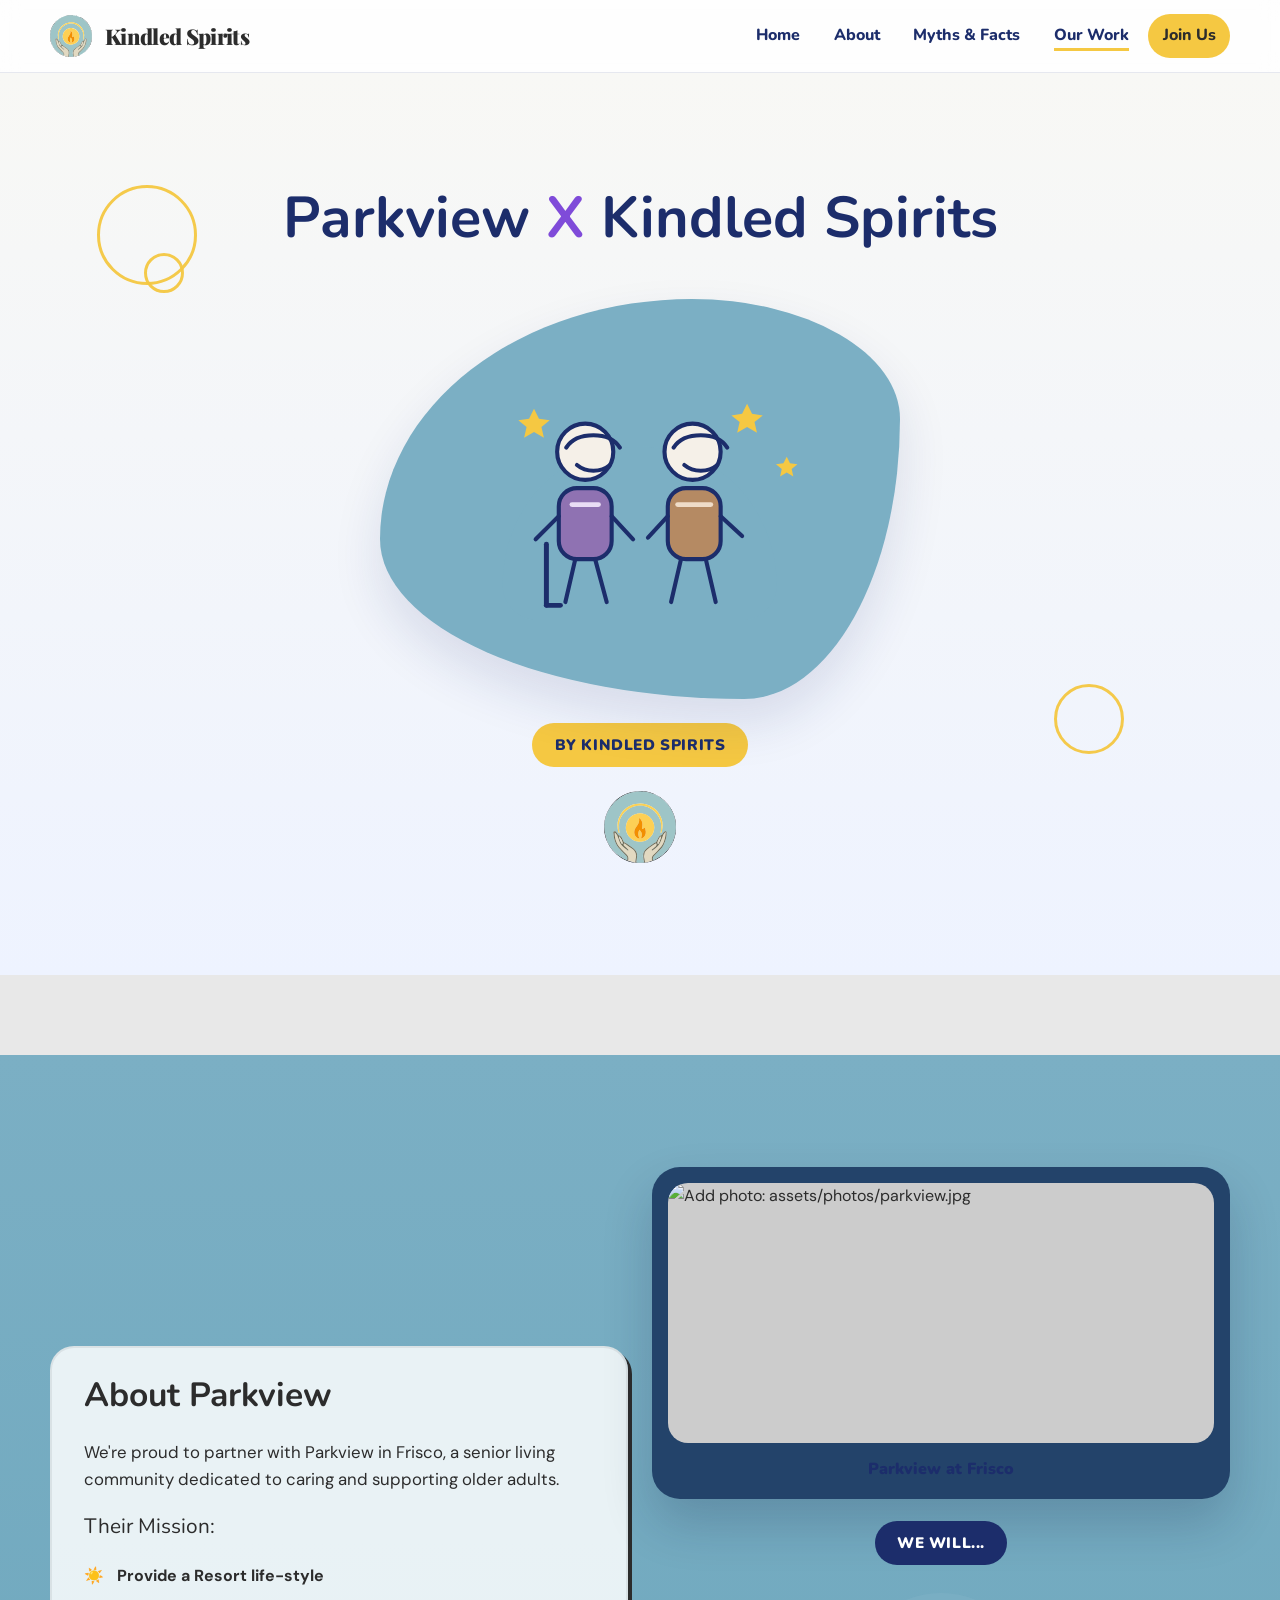
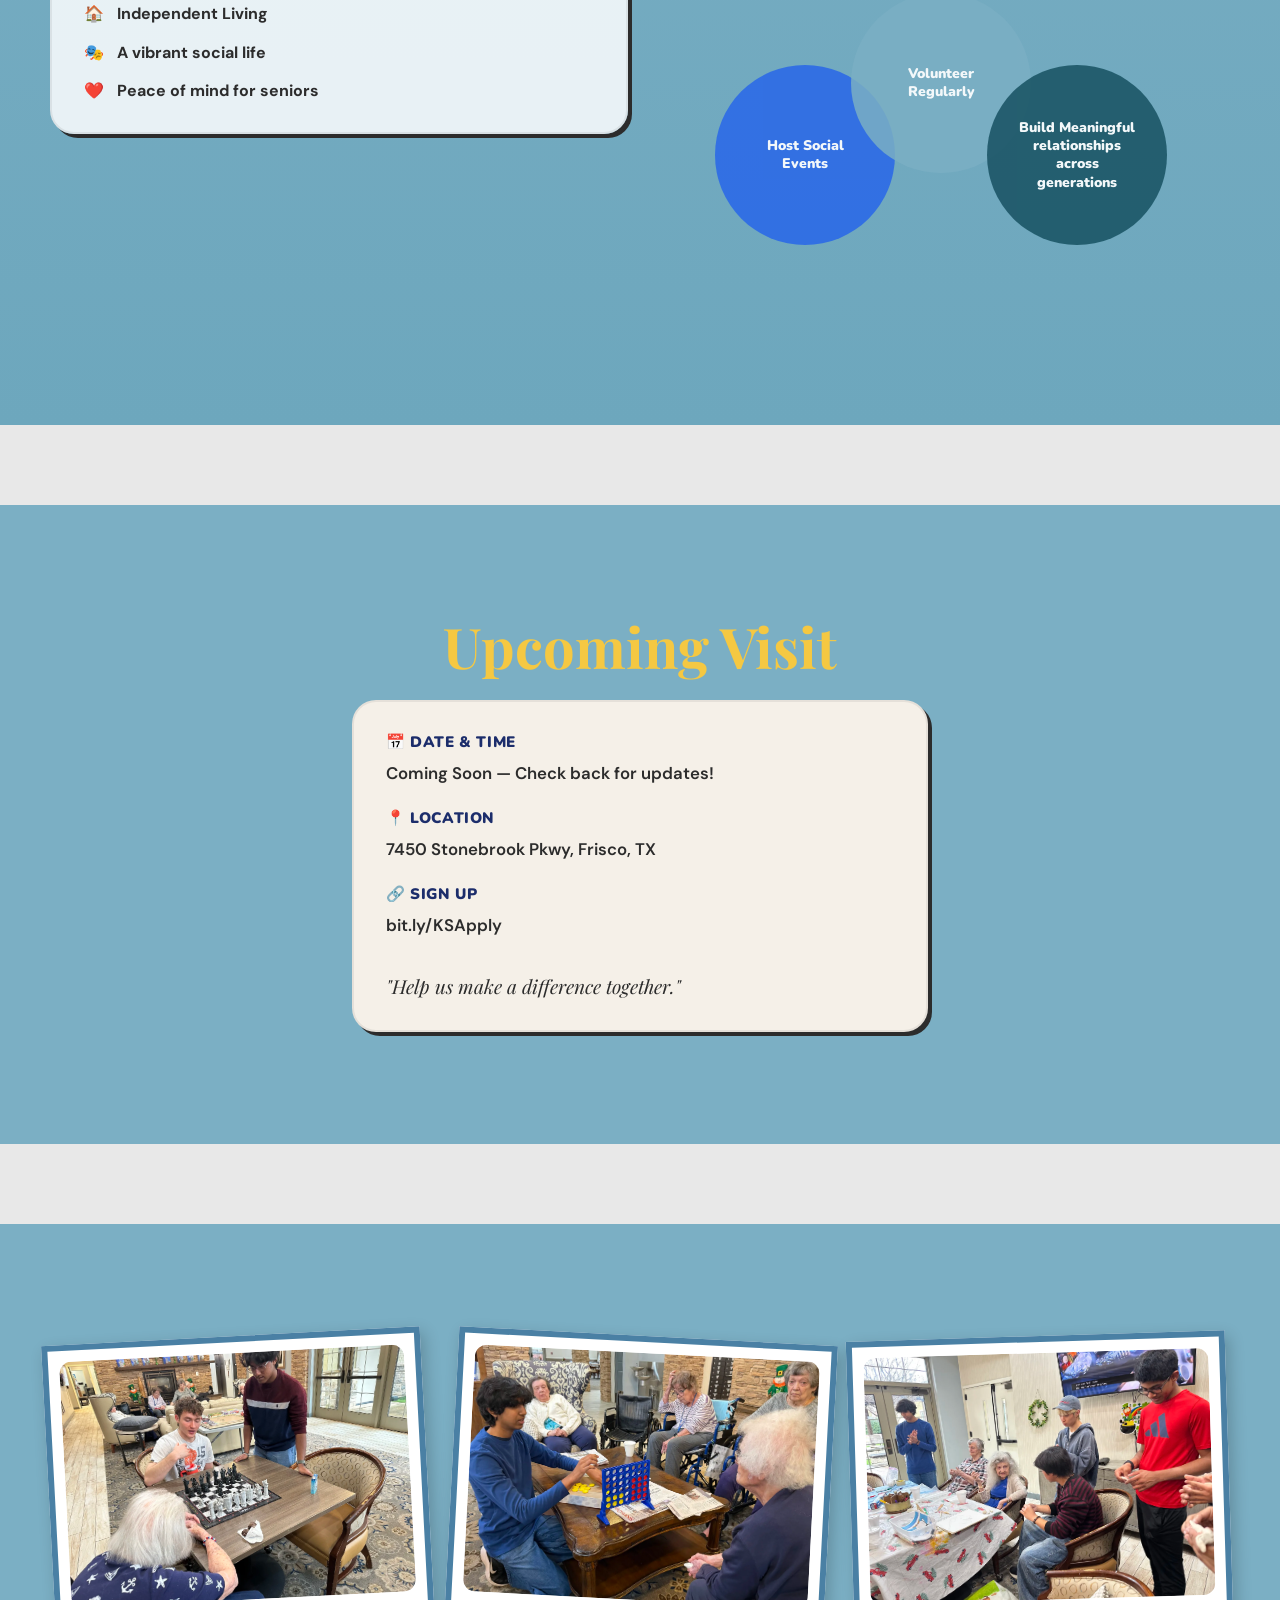
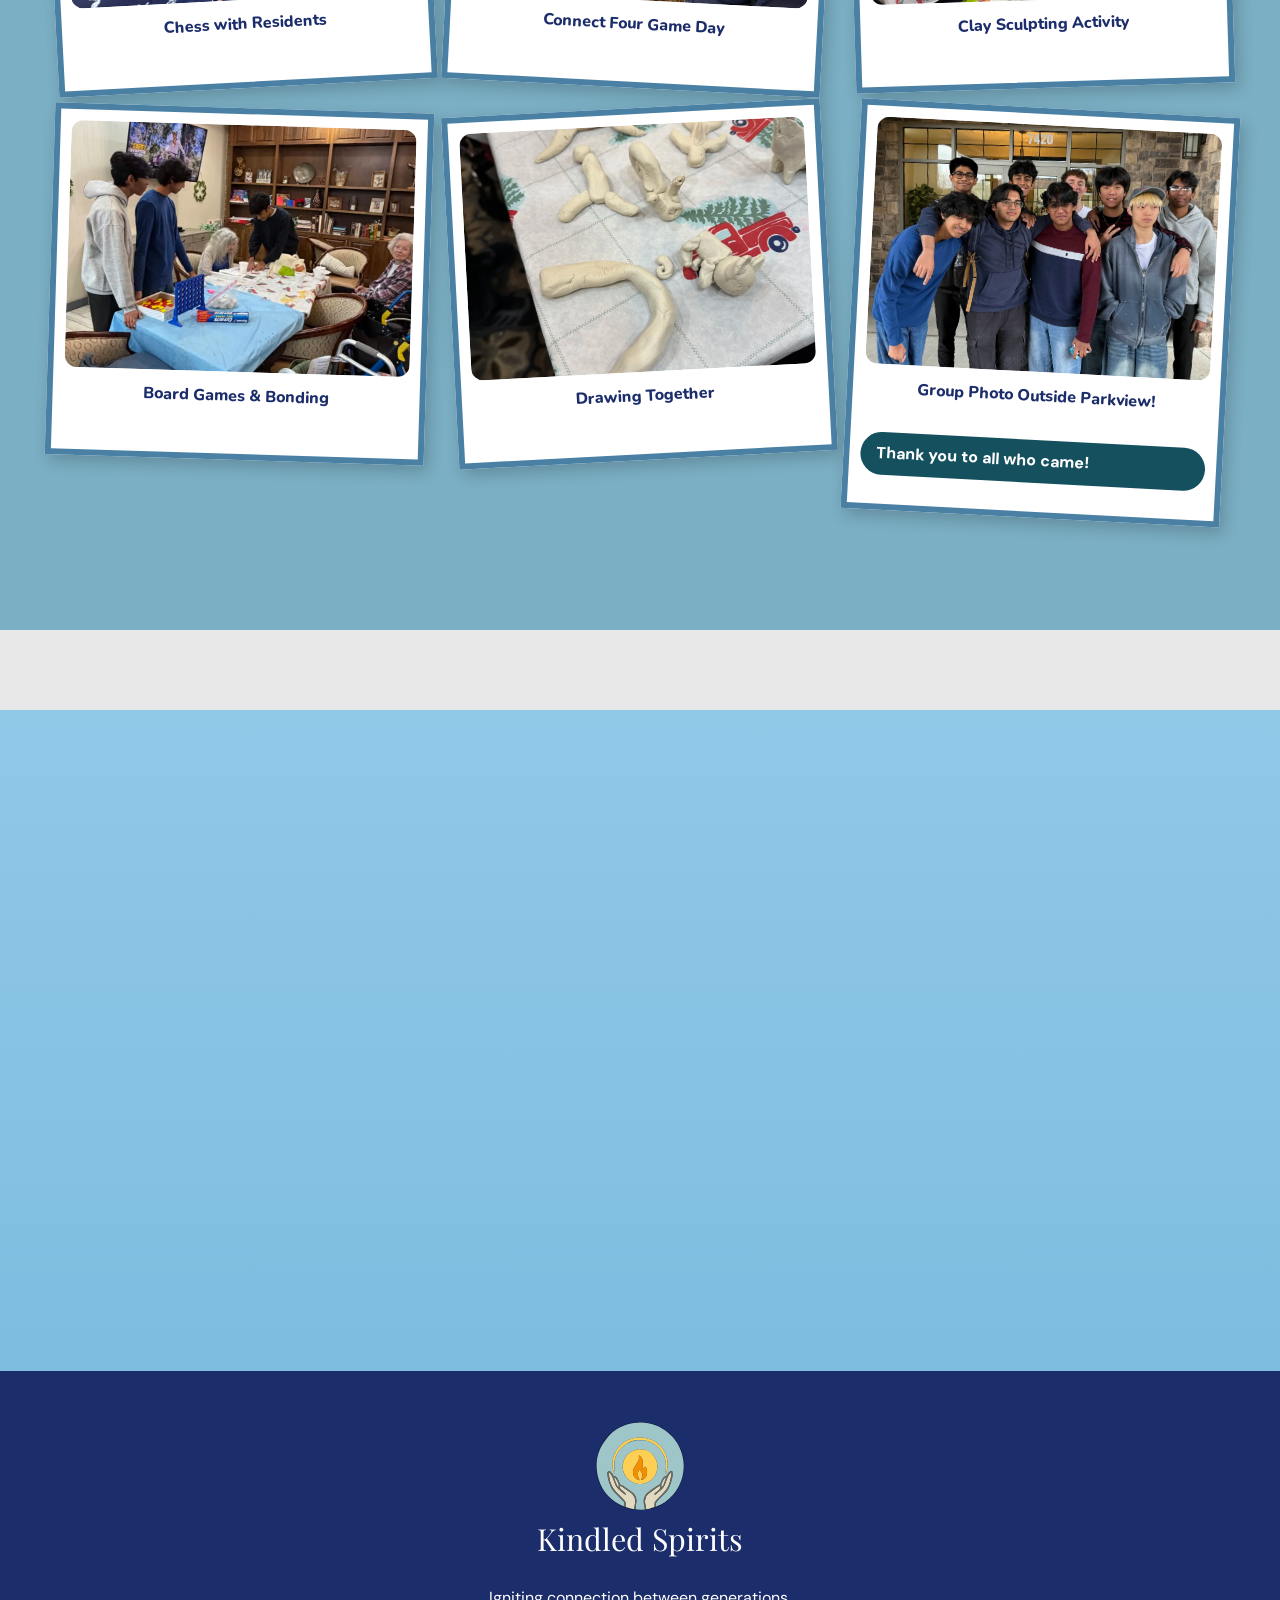
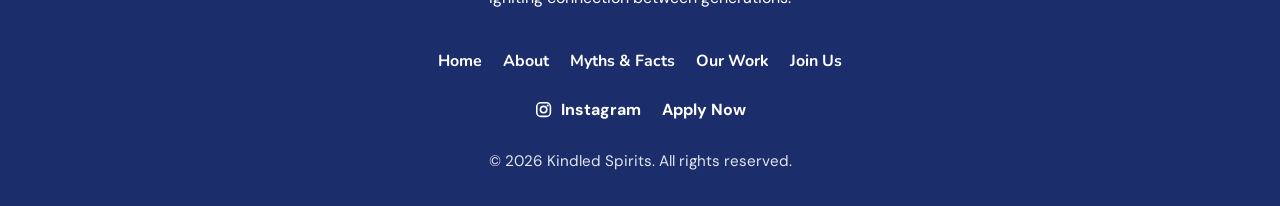
==== commit 768f4928: "Update website" ====
--- a/events.html
+++ b/events.html
@@ -113,10 +113,16 @@
             </article>
             <div>
               <div class="tablet-frame">
+                <!--
+                  PARKVIEW PHOTO: Place your photo at assets/photos/parkview.jpg
+                  It will appear automatically once added.
+                -->
                 <img
-                  src="https://placehold.co/520x360/B2CEC8/1C2D6B?text=Parkview+at+Frisco"
-                  alt="Placeholder image representing the Parkview at Frisco senior living community"
+                  src="assets/photos/parkview.jpg"
+                  alt="Parkview at Frisco senior living community"
+                  onerror="this.style.background='#cccccc'; this.style.minHeight='260px'; this.alt='Add photo: assets/photos/parkview.jpg'"
                 />
+                <p class="parkview-caption">Parkview at Frisco</p>
               </div>
               <div style="margin-top:1.4rem;text-align:center;">
                 <span class="pill-banner">We Will...</span>
--- a/css/styles.css
+++ b/css/styles.css
@@ -253,6 +253,7 @@
   border-radius: 50%;
   pointer-events: none;
   opacity: 0.95;
+  z-index: 0;
 }
 
 .gold-circle.circle-sm {
@@ -683,6 +684,8 @@
 }
 
 .issue-heading {
+  position: relative;
+  z-index: 1;
   display: grid;
   gap: 0.9rem;
   max-width: 34rem;
@@ -1364,6 +1367,14 @@
   width: 100%;
 }
 
+.parkview-caption {
+  margin: 0.9rem 0 0;
+  text-align: center;
+  font-family: "Nunito", sans-serif;
+  font-weight: 900;
+  color: var(--navy);
+}
+
 .mission-list {
   display: grid;
   gap: 0.8rem;
@@ -1598,6 +1609,10 @@
   .page-section,
   .hero-section {
     padding: 4rem 0;
+  }
+
+  .mobile-hide-ring {
+    display: none;
   }
 
   .card,
